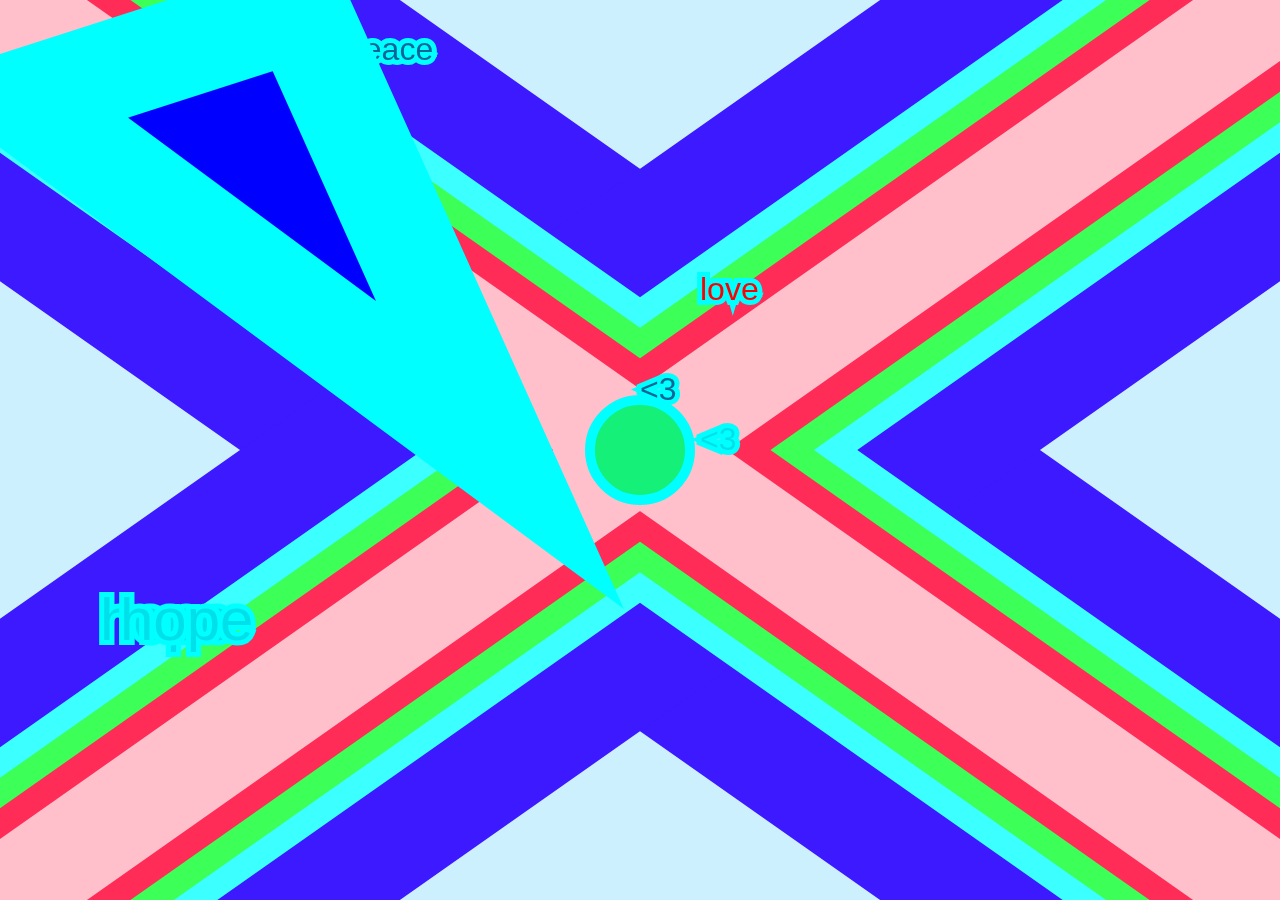
==== p5/index.html @ 3087c854 "aufgabe 1" ====
<html>
	<head>
		<meta charset="UTF-8">
		<title> < 33 < 3 </title>
		<link href="styles.css" rel="stylesheet" type="text/css">
	</head>
	<body>
		<script language="javascript" type="text/javascript" src="lib/p5.js"></script>
		<script language="javascript" type="text/javascript" src="lib/p5.dom.js"></script>
		<script language="javascript" type="text/javascript" src="lib/p5.sound.js"></script>
		<script language="javascript" type="text/javascript" src="sketch.js"></script>
	</body>
</html>
---- p5/styles.css ----
body {
	padding: 0; 
	margin: 0;
}
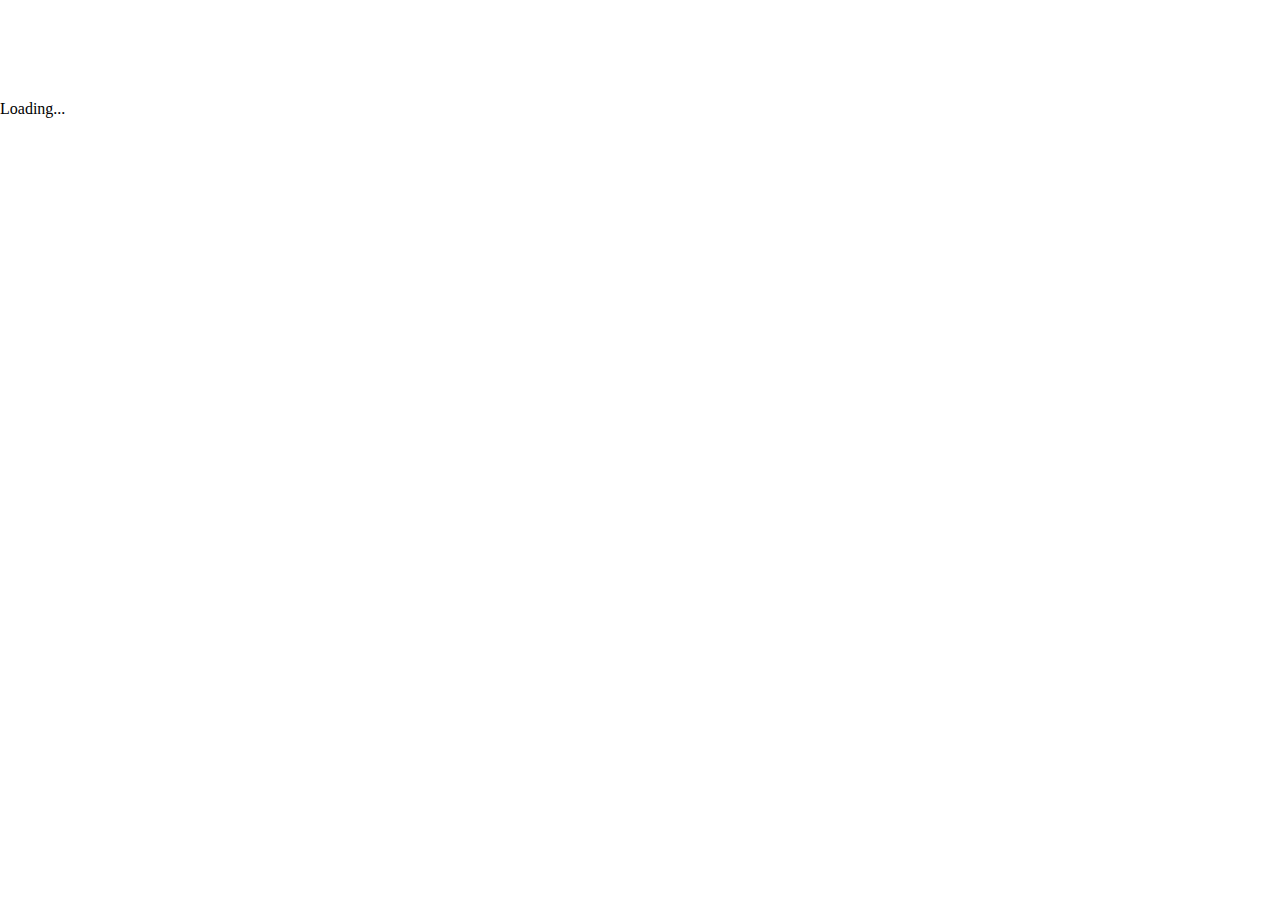
==== commit bc55bea6: "test" ====
--- a/p5/index.html
+++ b/p5/index.html
@@ -1,7 +1,7 @@
 <html>
 	<head>
 		<meta charset="UTF-8">
-		<title> < 33 < 3 </title>
+		<title> . 33 . 3 </title>
 		<link href="styles.css" rel="stylesheet" type="text/css">
 	</head>
 	<body>
